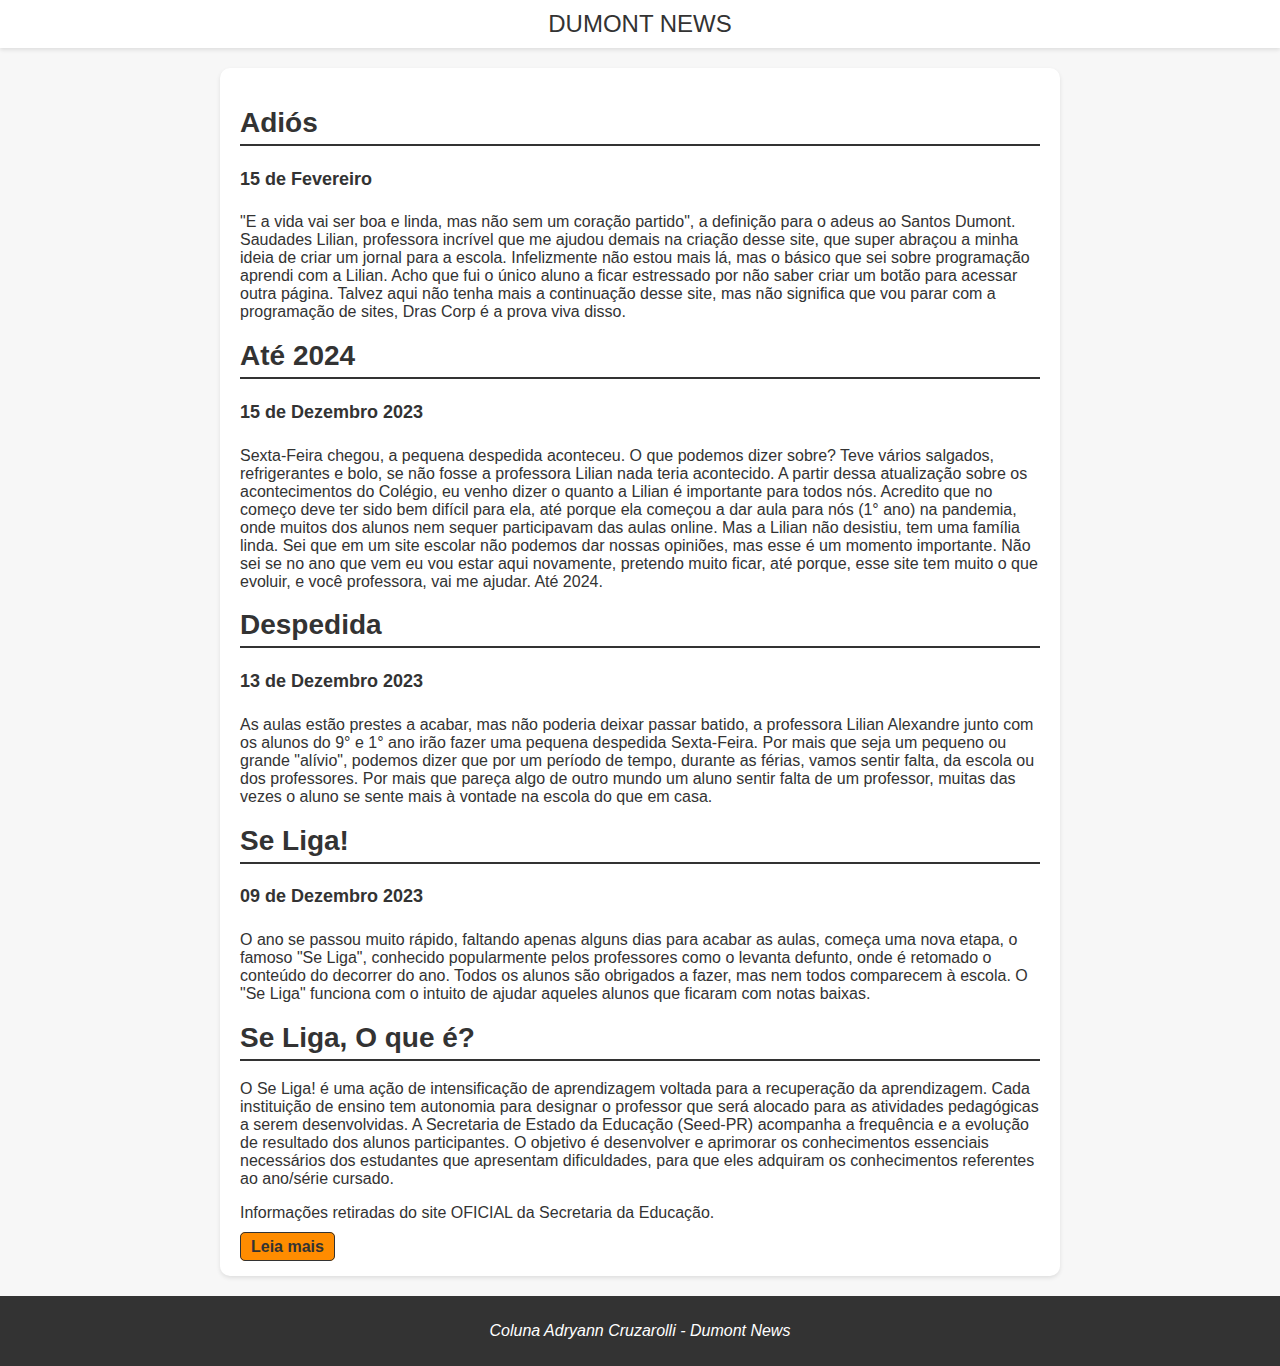
==== index.html @ 3fe4926a "g" ====
<!DOCTYPE html>
<html lang="pt-br">
<head>
    <meta charset="UTF-8">
    <meta name="viewport" content="width=device-width, initial-scale=1.0">
    <title>Coluna Cruzarolli - Dumont News</title>
    <link rel="shortcut icon" href="logo_2.ico" type="image/x-icon">
    <link rel="stylesheet" href="style.css">
    <style>
        body {
            font-family: Arial, sans-serif;
            background-color: #f7f7f7;
            color: #333;
            margin: 0;
            padding: 0;
        }
        #cabecalho {
            background-color: #fff;
            color: #333;
            text-align: center;
            padding: 10px;
            box-shadow: 0 2px 4px rgba(0,0,0,0.1);
        }
        header {
            font-size: 24px;
            margin: 0;
        }
        footer {
            font-size: 16px;
            font-style: italic;
            text-align: center;
            padding: 10px;
            background-color: #333;
            color: #fff;
        }
        h1 {
            color: #333;
            border-bottom: 2px solid #333;
            padding-bottom: 5px;
            font-size: 28px;
        }
        .paragrafo {
            font-size: 18px;
            line-height: 1.6;
            margin-bottom: 20px;
        }
        strong {
            color: #333;
        }
        a {
            color: #333;
            text-decoration: none;
            font-weight: bold;
            border: 1px solid #333;
            padding: 5px 10px;
            border-radius: 5px;
            transition: all 0.3s ease;
        }
        a:hover {
            background-color: #333;
            color: #fff;
        }
        .container {
            max-width: 800px;
            margin: 0 auto;
            padding: 20px;
            background-color: #fff;
            box-shadow: 0 2px 4px rgba(0,0,0,0.1);
            border-radius: 10px;
            margin-top: 20px;
            margin-bottom: 20px;
        }
    </style>
</head>
<body>
    <div id="cabecalho">
        <header>DUMONT NEWS</header>
    </div>

    <div class="container">
        <h1>Adiós</h1>

        <p class="paragrafo"><strong>15 de Fevereiro</strong></p>
        
        <p>"E a vida vai ser boa e linda, mas não sem um coração partido", a definição para o adeus ao Santos Dumont. Saudades Lilian, professora incrível que me ajudou demais na criação desse site, que super abraçou a minha ideia de criar um jornal para a escola. Infelizmente não estou mais lá, mas o básico que sei sobre programação aprendi com a Lilian. Acho que fui o único aluno a ficar estressado por não saber criar um botão para acessar outra página. Talvez aqui não tenha mais a continuação desse site, mas não significa que vou parar com a programação de sites, Dras Corp é a prova viva disso.</p>

        <h1>Até 2024</h1>

        <p class="paragrafo"><strong>15 de Dezembro 2023</strong></p>

        <p>Sexta-Feira chegou, a pequena despedida aconteceu. O que podemos dizer sobre? Teve vários salgados, refrigerantes e bolo, se não fosse a professora Lilian nada teria acontecido. A partir dessa atualização sobre os acontecimentos do Colégio, eu venho dizer o quanto a Lilian é importante para todos nós. Acredito que no começo deve ter sido bem difícil para ela, até porque ela começou a dar aula para nós (1° ano) na pandemia, onde muitos dos alunos nem sequer participavam das aulas online. Mas a Lilian não desistiu, tem uma família linda. Sei que em um site escolar não podemos dar nossas opiniões, mas esse é um momento importante. Não sei se no ano que vem eu vou estar aqui novamente, pretendo muito ficar, até porque, esse site tem muito o que evoluir, e você professora, vai me ajudar. Até 2024.</p>

        <h1>Despedida</h1>

        <p class="paragrafo"><strong>13 de Dezembro 2023</strong></p>

        <p>As aulas estão prestes a acabar, mas não poderia deixar passar batido, a professora Lilian Alexandre junto com os alunos do 9° e 1° ano irão fazer uma pequena despedida Sexta-Feira. Por mais que seja um pequeno ou grande "alívio", podemos dizer que por um período de tempo, durante as férias, vamos sentir falta, da escola ou dos professores. Por mais que pareça algo de outro mundo um aluno sentir falta de um professor, muitas das vezes o aluno se sente mais à vontade na escola do que em casa.</p>

        <h1>Se Liga!</h1>

        <p class="paragrafo"><strong>09 de Dezembro 2023</strong></p>

        <p>O ano se passou muito rápido, faltando apenas alguns dias para acabar as aulas, começa uma nova etapa, o famoso "Se Liga", conhecido popularmente pelos professores como o levanta defunto, onde é retomado o conteúdo do decorrer do ano. Todos os alunos são obrigados a fazer, mas nem todos comparecem à escola. O "Se Liga" funciona com o intuito de ajudar aqueles alunos que ficaram com notas baixas.</p>

        <h1>Se Liga, O que é?</h1>

        <p>O Se Liga! é uma ação de intensificação de aprendizagem voltada para a recuperação da aprendizagem. Cada instituição de ensino tem autonomia para designar o professor que será alocado para as atividades pedagógicas a serem desenvolvidas. A Secretaria de Estado da Educação (Seed-PR) acompanha a frequência e a evolução de resultado dos alunos participantes. O objetivo é desenvolver e aprimorar os conhecimentos essenciais necessários dos estudantes que apresentam dificuldades, para que eles adquiram os conhecimentos referentes ao ano/série cursado.</p>

        <p>Informações retiradas do site OFICIAL da Secretaria da Educação.</p>
         
        <a href="pagina.html">Leia mais</a>
    </div>

    <footer>
        <p>Coluna Adryann Cruzarolli - Dumont News</p>
    </footer>

</body>
</html>
---- style.css ----
h1{color: darkgreen;

}
.paragrafo{color: darkblue;
font: small-caps;
}

p{ font: smaller;
    font-size: 100%
;}





a{padding: 10px 8px;
    width: 50px;
    color:floralwhite;
    background: darkorange;
    border: 1px solid #555;
    border-radius:5px;
    text-align: center;
    user-select: none;
    cursor: pointer;
    text-decoration: none;
}

a:hover{
    color: rgb(255, 190, 110);
}

#cabecalho{ 
    background: darkorange;
    color: #fff;
    border: none;
    text-align: center;
    font-size: 400%;
}

#rodape{ background: darkblue;
    color: #fff;
    margin: 0%;
    padding: 0cap;
    text-align: center;
    font-size: 200%;

}

body{margin: 0%;
padding: 0%;}
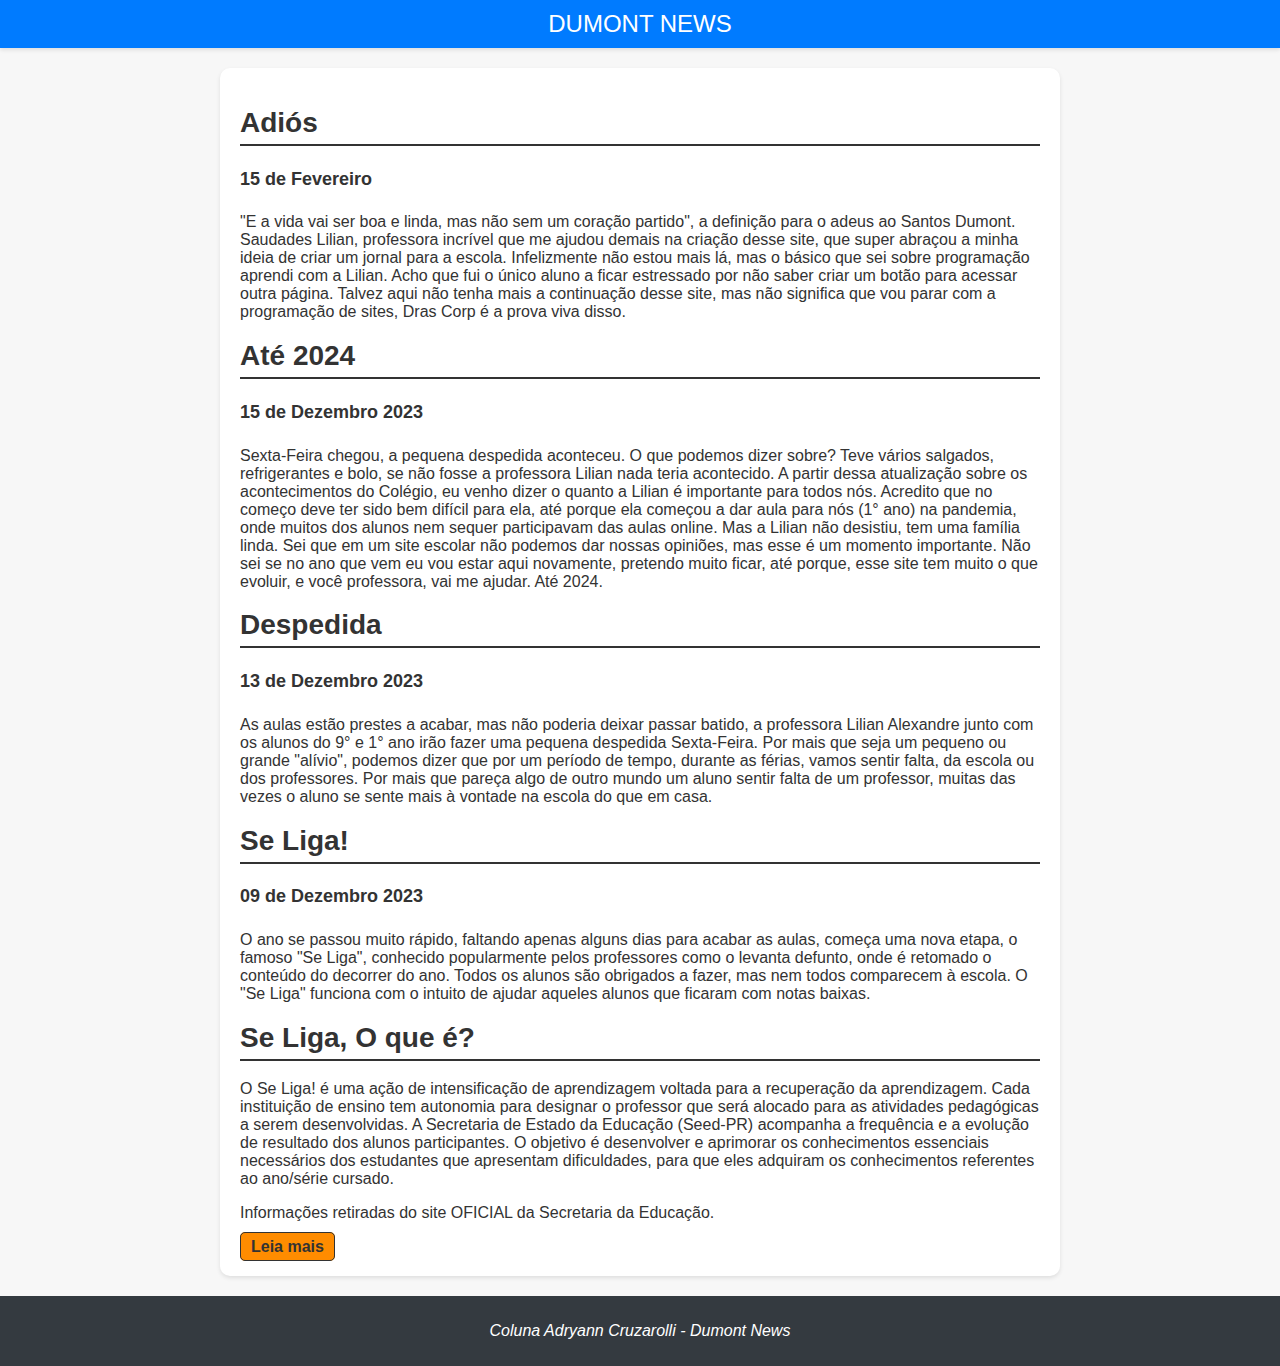
==== commit c1308684: "g" ====
--- a/index.html
+++ b/index.html
@@ -15,8 +15,8 @@
             padding: 0;
         }
         #cabecalho {
-            background-color: #fff;
-            color: #333;
+            background-color: #007bff;
+            color: #fff;
             text-align: center;
             padding: 10px;
             box-shadow: 0 2px 4px rgba(0,0,0,0.1);
@@ -30,7 +30,7 @@
             font-style: italic;
             text-align: center;
             padding: 10px;
-            background-color: #333;
+            background-color: #343a40;
             color: #fff;
         }
         h1 {
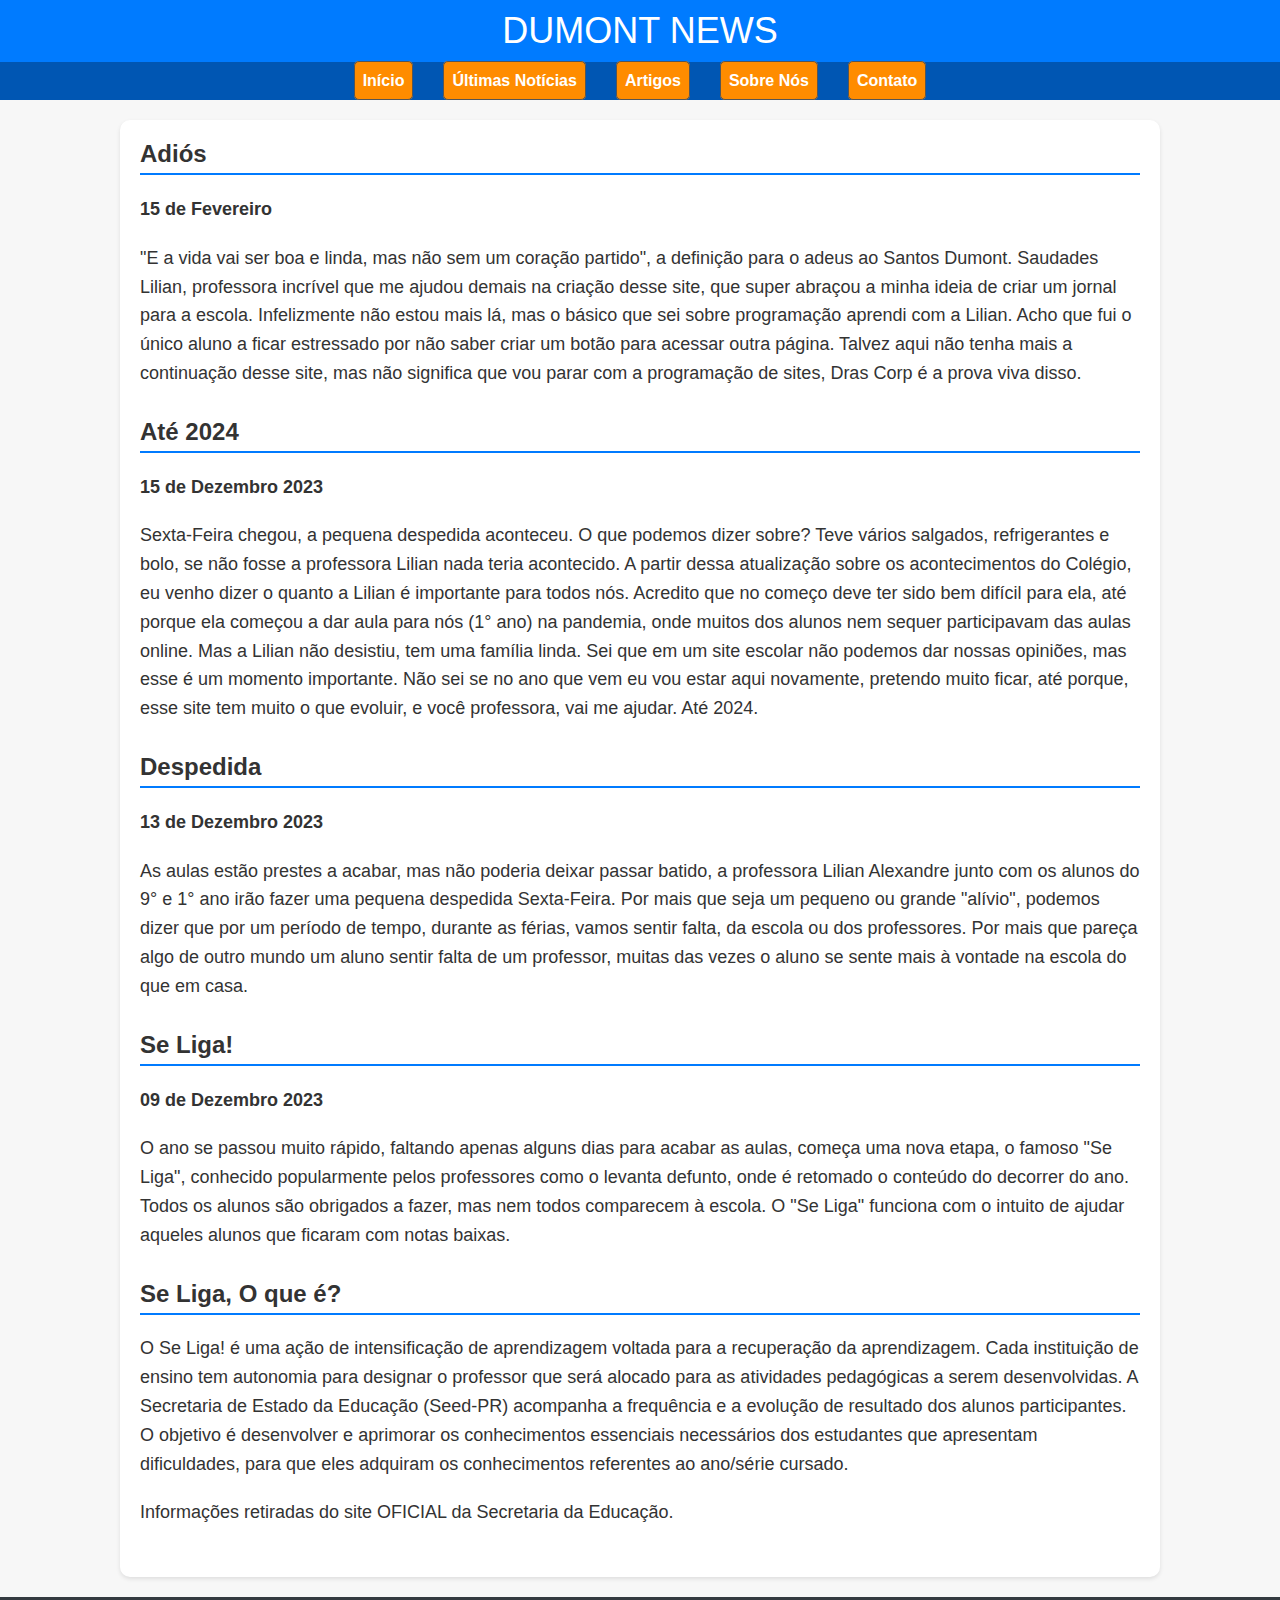
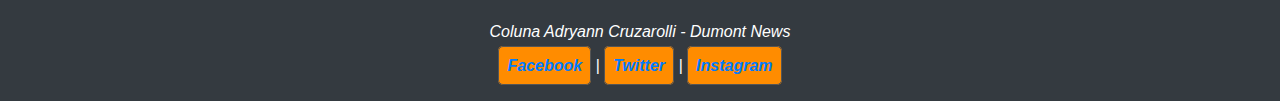
==== commit bf6166a3: "a" ====
--- a/index.html
+++ b/index.html
@@ -22,8 +22,53 @@
             box-shadow: 0 2px 4px rgba(0,0,0,0.1);
         }
         header {
+            font-size: 36px;
+            margin: 0;
+        }
+        nav {
+            margin: 0;
+            padding: 10px;
+            background-color: #0056b3;
+        }
+        nav ul {
+            list-style: none;
+            padding: 0;
+            margin: 0;
+            display: flex;
+            justify-content: center;
+        }
+        nav ul li {
+            margin: 0 15px;
+        }
+        nav ul li a {
+            color: #fff;
+            text-decoration: none;
+            font-weight: bold;
+        }
+        nav ul li a:hover {
+            text-decoration: underline;
+        }
+        .container {
+            max-width: 1000px;
+            margin: 20px auto;
+            padding: 20px;
+            background-color: #fff;
+            box-shadow: 0 2px 4px rgba(0,0,0,0.1);
+            border-radius: 10px;
+        }
+        .artigo {
+            margin-bottom: 30px;
+        }
+        .artigo h2 {
+            border-bottom: 2px solid #007bff;
+            padding-bottom: 5px;
             font-size: 24px;
-            margin: 0;
+            margin-top: 0;
+        }
+        .artigo p {
+            font-size: 18px;
+            line-height: 1.6;
+            margin-bottom: 20px;
         }
         footer {
             font-size: 16px;
@@ -33,42 +78,13 @@
             background-color: #343a40;
             color: #fff;
         }
-        h1 {
-            color: #333;
-            border-bottom: 2px solid #333;
-            padding-bottom: 5px;
-            font-size: 28px;
-        }
-        .paragrafo {
-            font-size: 18px;
-            line-height: 1.6;
-            margin-bottom: 20px;
-        }
-        strong {
-            color: #333;
-        }
         a {
-            color: #333;
+            color: #007bff;
             text-decoration: none;
             font-weight: bold;
-            border: 1px solid #333;
-            padding: 5px 10px;
-            border-radius: 5px;
-            transition: all 0.3s ease;
         }
         a:hover {
-            background-color: #333;
-            color: #fff;
-        }
-        .container {
-            max-width: 800px;
-            margin: 0 auto;
-            padding: 20px;
-            background-color: #fff;
-            box-shadow: 0 2px 4px rgba(0,0,0,0.1);
-            border-radius: 10px;
-            margin-top: 20px;
-            margin-bottom: 20px;
+            text-decoration: underline;
         }
     </style>
 </head>
@@ -77,42 +93,51 @@
         <header>DUMONT NEWS</header>
     </div>
 
+    <nav>
+        <ul>
+            <li><a href="#">Início</a></li>
+            <li><a href="#">Últimas Notícias</a></li>
+            <li><a href="#">Artigos</a></li>
+            <li><a href="#">Sobre Nós</a></li>
+            <li><a href="#">Contato</a></li>
+        </ul>
+    </nav>
+
     <div class="container">
-        <h1>Adiós</h1>
+        <div class="artigo">
+            <h2>Adiós</h2>
+            <p><strong>15 de Fevereiro</strong></p>
+            <p>"E a vida vai ser boa e linda, mas não sem um coração partido", a definição para o adeus ao Santos Dumont. Saudades Lilian, professora incrível que me ajudou demais na criação desse site, que super abraçou a minha ideia de criar um jornal para a escola. Infelizmente não estou mais lá, mas o básico que sei sobre programação aprendi com a Lilian. Acho que fui o único aluno a ficar estressado por não saber criar um botão para acessar outra página. Talvez aqui não tenha mais a continuação desse site, mas não significa que vou parar com a programação de sites, Dras Corp é a prova viva disso.</p>
+        </div>
 
-        <p class="paragrafo"><strong>15 de Fevereiro</strong></p>
-        
-        <p>"E a vida vai ser boa e linda, mas não sem um coração partido", a definição para o adeus ao Santos Dumont. Saudades Lilian, professora incrível que me ajudou demais na criação desse site, que super abraçou a minha ideia de criar um jornal para a escola. Infelizmente não estou mais lá, mas o básico que sei sobre programação aprendi com a Lilian. Acho que fui o único aluno a ficar estressado por não saber criar um botão para acessar outra página. Talvez aqui não tenha mais a continuação desse site, mas não significa que vou parar com a programação de sites, Dras Corp é a prova viva disso.</p>
+        <div class="artigo">
+            <h2>Até 2024</h2>
+            <p><strong>15 de Dezembro 2023</strong></p>
+            <p>Sexta-Feira chegou, a pequena despedida aconteceu. O que podemos dizer sobre? Teve vários salgados, refrigerantes e bolo, se não fosse a professora Lilian nada teria acontecido. A partir dessa atualização sobre os acontecimentos do Colégio, eu venho dizer o quanto a Lilian é importante para todos nós. Acredito que no começo deve ter sido bem difícil para ela, até porque ela começou a dar aula para nós (1° ano) na pandemia, onde muitos dos alunos nem sequer participavam das aulas online. Mas a Lilian não desistiu, tem uma família linda. Sei que em um site escolar não podemos dar nossas opiniões, mas esse é um momento importante. Não sei se no ano que vem eu vou estar aqui novamente, pretendo muito ficar, até porque, esse site tem muito o que evoluir, e você professora, vai me ajudar. Até 2024.</p>
+        </div>
 
-        <h1>Até 2024</h1>
+        <div class="artigo">
+            <h2>Despedida</h2>
+            <p><strong>13 de Dezembro 2023</strong></p>
+            <p>As aulas estão prestes a acabar, mas não poderia deixar passar batido, a professora Lilian Alexandre junto com os alunos do 9° e 1° ano irão fazer uma pequena despedida Sexta-Feira. Por mais que seja um pequeno ou grande "alívio", podemos dizer que por um período de tempo, durante as férias, vamos sentir falta, da escola ou dos professores. Por mais que pareça algo de outro mundo um aluno sentir falta de um professor, muitas das vezes o aluno se sente mais à vontade na escola do que em casa.</p>
+        </div>
 
-        <p class="paragrafo"><strong>15 de Dezembro 2023</strong></p>
+        <div class="artigo">
+            <h2>Se Liga!</h2>
+            <p><strong>09 de Dezembro 2023</strong></p>
+            <p>O ano se passou muito rápido, faltando apenas alguns dias para acabar as aulas, começa uma nova etapa, o famoso "Se Liga", conhecido popularmente pelos professores como o levanta defunto, onde é retomado o conteúdo do decorrer do ano. Todos os alunos são obrigados a fazer, mas nem todos comparecem à escola. O "Se Liga" funciona com o intuito de ajudar aqueles alunos que ficaram com notas baixas.</p>
+        </div>
 
-        <p>Sexta-Feira chegou, a pequena despedida aconteceu. O que podemos dizer sobre? Teve vários salgados, refrigerantes e bolo, se não fosse a professora Lilian nada teria acontecido. A partir dessa atualização sobre os acontecimentos do Colégio, eu venho dizer o quanto a Lilian é importante para todos nós. Acredito que no começo deve ter sido bem difícil para ela, até porque ela começou a dar aula para nós (1° ano) na pandemia, onde muitos dos alunos nem sequer participavam das aulas online. Mas a Lilian não desistiu, tem uma família linda. Sei que em um site escolar não podemos dar nossas opiniões, mas esse é um momento importante. Não sei se no ano que vem eu vou estar aqui novamente, pretendo muito ficar, até porque, esse site tem muito o que evoluir, e você professora, vai me ajudar. Até 2024.</p>
-
-        <h1>Despedida</h1>
-
-        <p class="paragrafo"><strong>13 de Dezembro 2023</strong></p>
-
-        <p>As aulas estão prestes a acabar, mas não poderia deixar passar batido, a professora Lilian Alexandre junto com os alunos do 9° e 1° ano irão fazer uma pequena despedida Sexta-Feira. Por mais que seja um pequeno ou grande "alívio", podemos dizer que por um período de tempo, durante as férias, vamos sentir falta, da escola ou dos professores. Por mais que pareça algo de outro mundo um aluno sentir falta de um professor, muitas das vezes o aluno se sente mais à vontade na escola do que em casa.</p>
-
-        <h1>Se Liga!</h1>
-
-        <p class="paragrafo"><strong>09 de Dezembro 2023</strong></p>
-
-        <p>O ano se passou muito rápido, faltando apenas alguns dias para acabar as aulas, começa uma nova etapa, o famoso "Se Liga", conhecido popularmente pelos professores como o levanta defunto, onde é retomado o conteúdo do decorrer do ano. Todos os alunos são obrigados a fazer, mas nem todos comparecem à escola. O "Se Liga" funciona com o intuito de ajudar aqueles alunos que ficaram com notas baixas.</p>
-
-        <h1>Se Liga, O que é?</h1>
-
-        <p>O Se Liga! é uma ação de intensificação de aprendizagem voltada para a recuperação da aprendizagem. Cada instituição de ensino tem autonomia para designar o professor que será alocado para as atividades pedagógicas a serem desenvolvidas. A Secretaria de Estado da Educação (Seed-PR) acompanha a frequência e a evolução de resultado dos alunos participantes. O objetivo é desenvolver e aprimorar os conhecimentos essenciais necessários dos estudantes que apresentam dificuldades, para que eles adquiram os conhecimentos referentes ao ano/série cursado.</p>
-
-        <p>Informações retiradas do site OFICIAL da Secretaria da Educação.</p>
-         
-        <a href="pagina.html">Leia mais</a>
+        <div class="artigo">
+            <h2>Se Liga, O que é?</h2>
+            <p>O Se Liga! é uma ação de intensificação de aprendizagem voltada para a recuperação da aprendizagem. Cada instituição de ensino tem autonomia para designar o professor que será alocado para as atividades pedagógicas a serem desenvolvidas. A Secretaria de Estado da Educação (Seed-PR) acompanha a frequência e a evolução de resultado dos alunos participantes. O objetivo é desenvolver e aprimorar os conhecimentos essenciais necessários dos estudantes que apresentam dificuldades, para que eles adquiram os conhecimentos referentes ao ano/série cursado.</p>
+            <p>Informações retiradas do site OFICIAL da Secretaria da Educação.</p>
+        </div>
     </div>
 
     <footer>
         <p>Coluna Adryann Cruzarolli - Dumont News</p>
+        <p><a href="#">Facebook</a> | <a href="#">Twitter</a> | <a href="#">Instagram</a></p>
     </footer>
 
 </body>
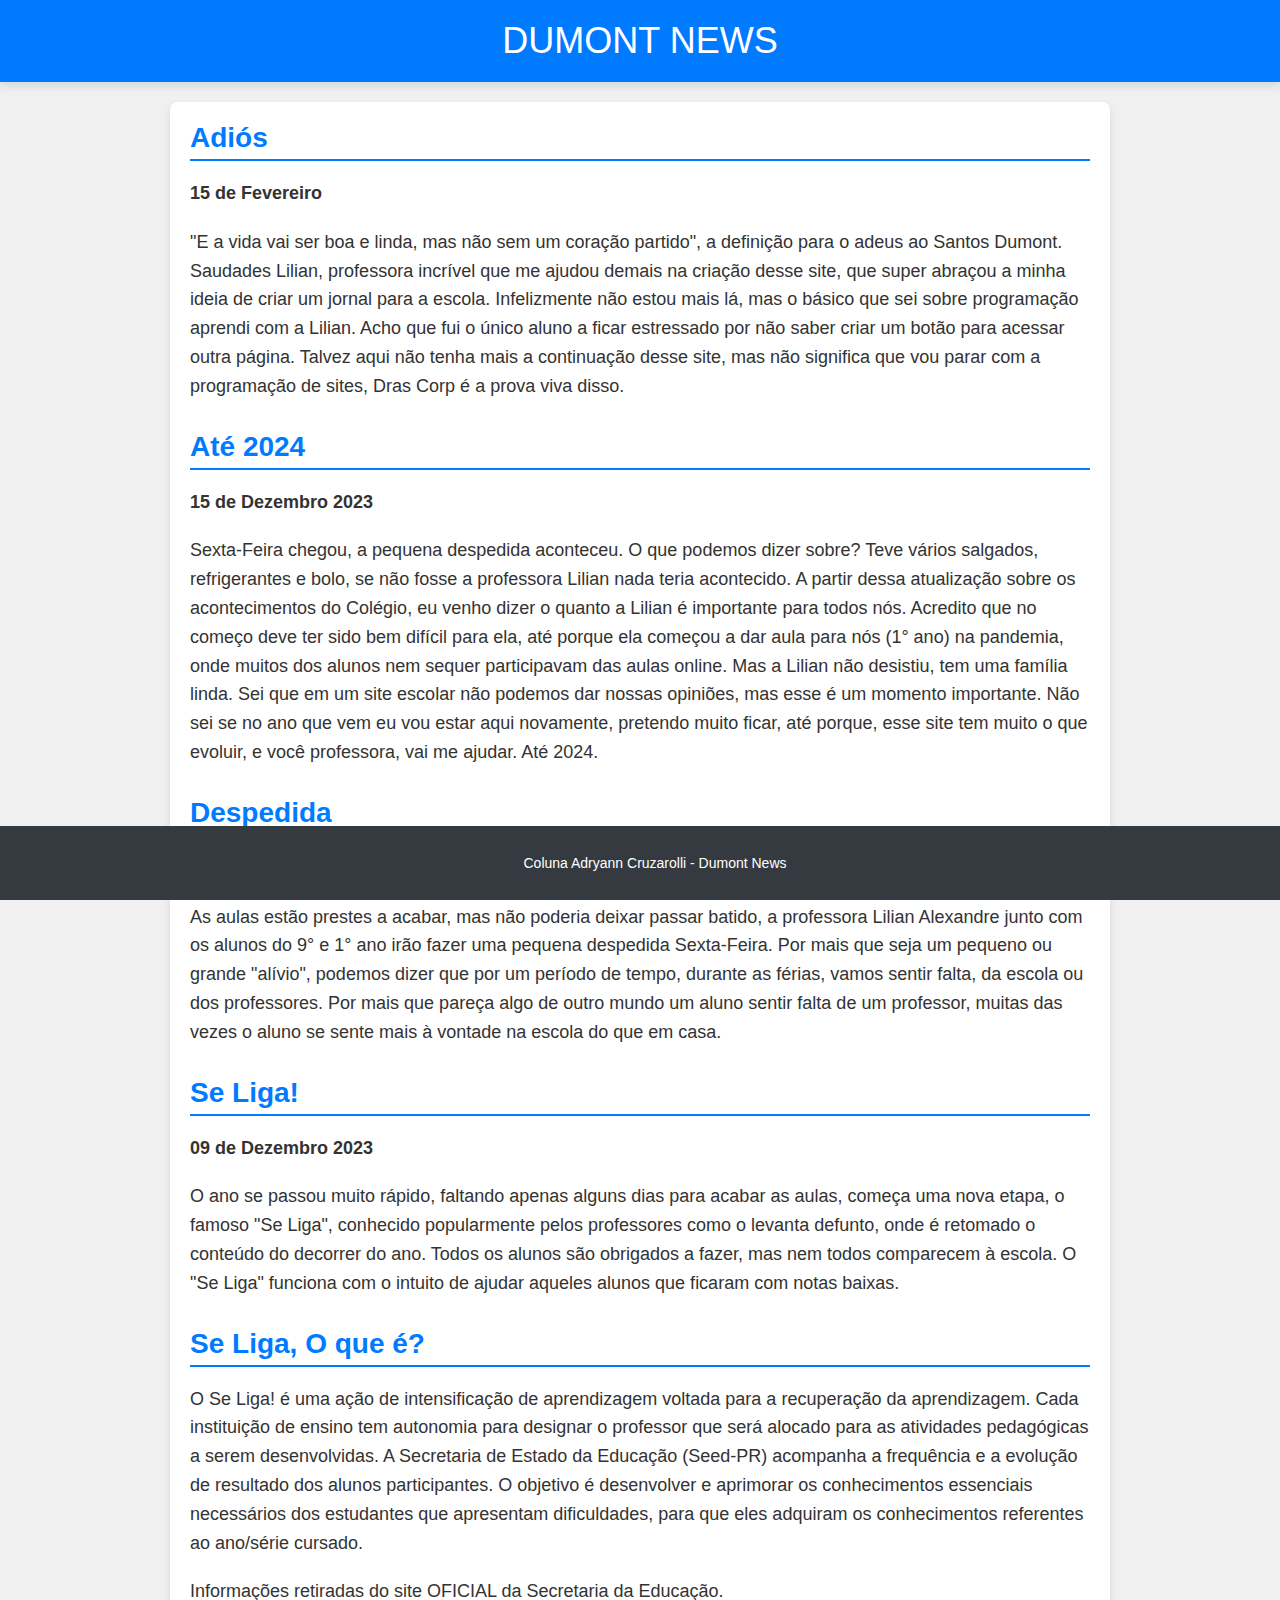
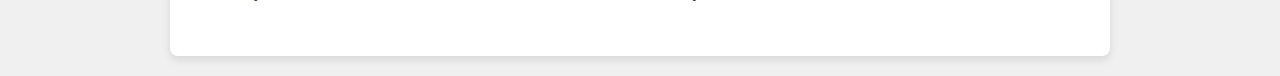
==== commit e51fd72e: "a" ====
--- a/index.html
+++ b/index.html
@@ -9,7 +9,7 @@
     <style>
         body {
             font-family: Arial, sans-serif;
-            background-color: #f7f7f7;
+            background-color: #f0f0f0;
             color: #333;
             margin: 0;
             padding: 0;
@@ -18,52 +18,31 @@
             background-color: #007bff;
             color: #fff;
             text-align: center;
-            padding: 10px;
-            box-shadow: 0 2px 4px rgba(0,0,0,0.1);
+            padding: 20px;
+            box-shadow: 0 4px 8px rgba(0,0,0,0.1);
         }
         header {
             font-size: 36px;
             margin: 0;
         }
-        nav {
-            margin: 0;
-            padding: 10px;
-            background-color: #0056b3;
-        }
-        nav ul {
-            list-style: none;
-            padding: 0;
-            margin: 0;
-            display: flex;
-            justify-content: center;
-        }
-        nav ul li {
-            margin: 0 15px;
-        }
-        nav ul li a {
-            color: #fff;
-            text-decoration: none;
-            font-weight: bold;
-        }
-        nav ul li a:hover {
-            text-decoration: underline;
-        }
         .container {
-            max-width: 1000px;
+            max-width: 900px;
             margin: 20px auto;
             padding: 20px;
             background-color: #fff;
-            box-shadow: 0 2px 4px rgba(0,0,0,0.1);
-            border-radius: 10px;
+            box-shadow: 0 4px 8px rgba(0,0,0,0.1);
+            border-radius: 8px;
         }
         .artigo {
             margin-bottom: 30px;
         }
         .artigo h2 {
+            color: #007bff;
+            font-size: 28px;
+            margin-top: 0;
+            margin-bottom: 10px;
             border-bottom: 2px solid #007bff;
             padding-bottom: 5px;
-            font-size: 24px;
-            margin-top: 0;
         }
         .artigo p {
             font-size: 18px;
@@ -71,12 +50,14 @@
             margin-bottom: 20px;
         }
         footer {
-            font-size: 16px;
-            font-style: italic;
+            font-size: 14px;
+            color: #fff;
             text-align: center;
-            padding: 10px;
+            padding: 15px;
             background-color: #343a40;
-            color: #fff;
+            position: absolute;
+            width: 100%;
+            bottom: 0;
         }
         a {
             color: #007bff;
@@ -92,16 +73,6 @@
     <div id="cabecalho">
         <header>DUMONT NEWS</header>
     </div>
-
-    <nav>
-        <ul>
-            <li><a href="#">Início</a></li>
-            <li><a href="#">Últimas Notícias</a></li>
-            <li><a href="#">Artigos</a></li>
-            <li><a href="#">Sobre Nós</a></li>
-            <li><a href="#">Contato</a></li>
-        </ul>
-    </nav>
 
     <div class="container">
         <div class="artigo">
@@ -137,7 +108,6 @@
 
     <footer>
         <p>Coluna Adryann Cruzarolli - Dumont News</p>
-        <p><a href="#">Facebook</a> | <a href="#">Twitter</a> | <a href="#">Instagram</a></p>
     </footer>
 
 </body>
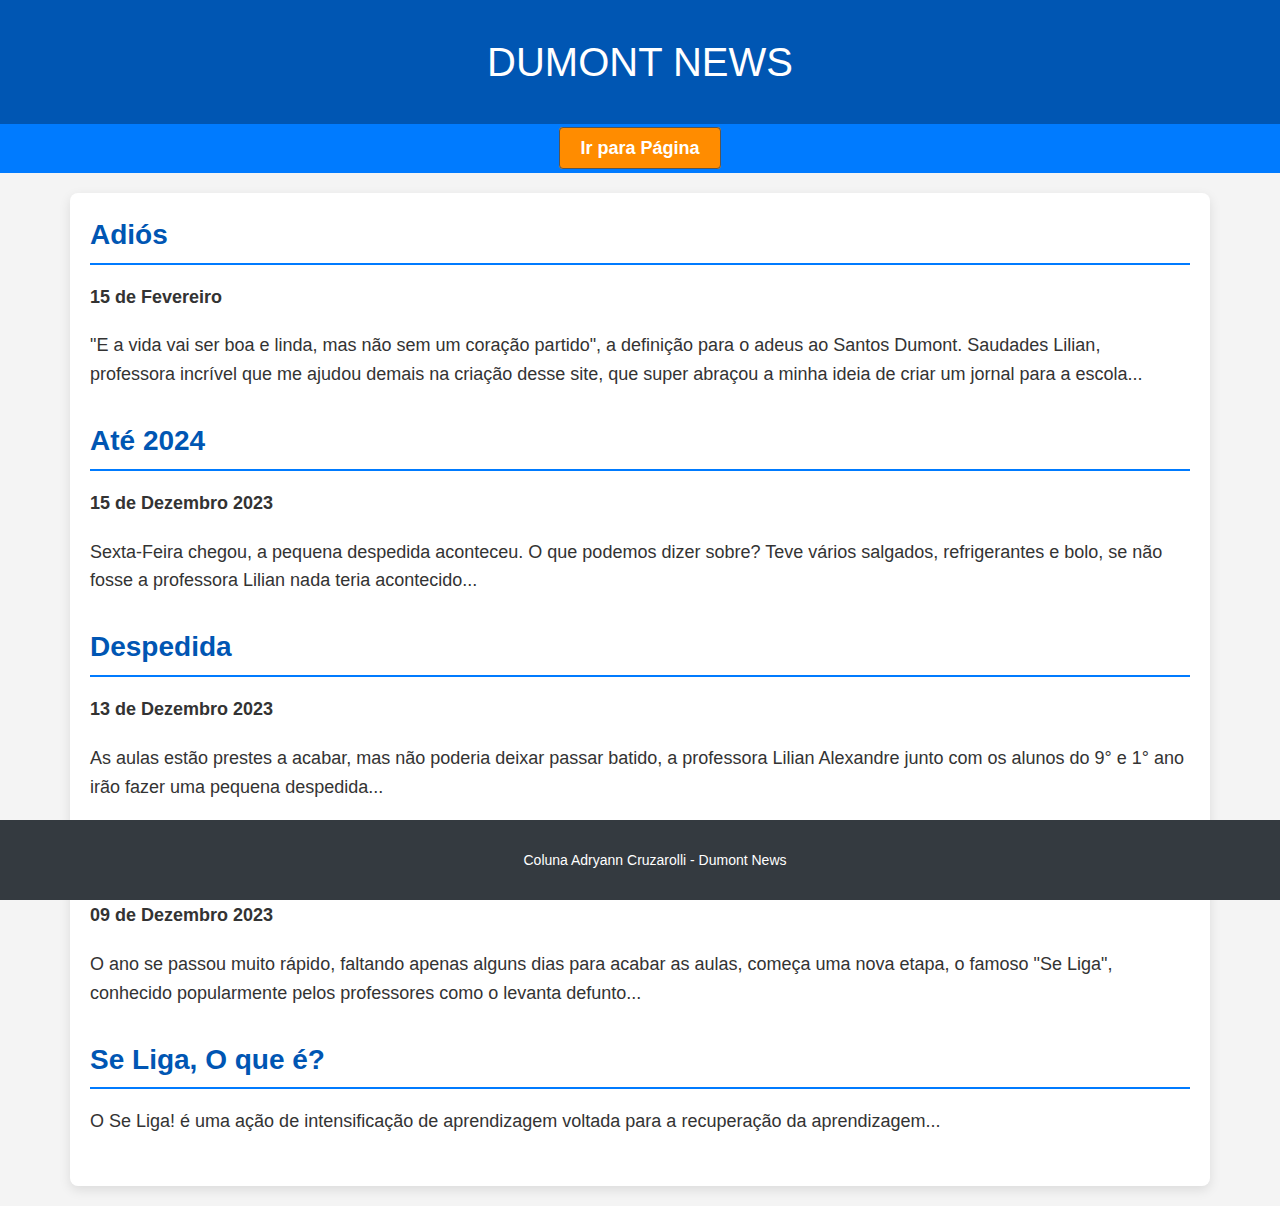
==== commit a8a0b36a: "a" ====
--- a/index.html
+++ b/index.html
@@ -7,105 +7,151 @@
     <link rel="shortcut icon" href="logo_2.ico" type="image/x-icon">
     <link rel="stylesheet" href="style.css">
     <style>
+        /* Estilos gerais */
         body {
-            font-family: Arial, sans-serif;
-            background-color: #f0f0f0;
+            font-family: 'Arial', sans-serif;
+            background-color: #f4f4f4;
             color: #333;
             margin: 0;
             padding: 0;
+            line-height: 1.6;
         }
+
+        /* Cabeçalho */
         #cabecalho {
-            background-color: #007bff;
+            background-color: #0056b3;
             color: #fff;
             text-align: center;
-            padding: 20px;
-            box-shadow: 0 4px 8px rgba(0,0,0,0.1);
+            padding: 30px 0;
+            box-shadow: 0 4px 10px rgba(0,0,0,0.1);
         }
+
         header {
-            font-size: 36px;
+            font-size: 40px;
             margin: 0;
         }
+
+        /* Barra de navegação */
+        nav {
+            text-align: center;
+            background-color: #007bff;
+            padding: 10px 0;
+        }
+
+        nav a {
+            color: #fff;
+            text-decoration: none;
+            padding: 10px 20px;
+            font-size: 18px;
+            margin: 0 10px;
+            border-radius: 4px;
+            transition: background-color 0.3s;
+        }
+
+        nav a:hover {
+            background-color: #0056b3;
+        }
+
+        /* Container principal */
         .container {
-            max-width: 900px;
+            max-width: 1100px;
             margin: 20px auto;
             padding: 20px;
             background-color: #fff;
-            box-shadow: 0 4px 8px rgba(0,0,0,0.1);
+            box-shadow: 0 4px 12px rgba(0,0,0,0.1);
             border-radius: 8px;
         }
+
+        /* Estilos dos artigos */
         .artigo {
             margin-bottom: 30px;
         }
+
         .artigo h2 {
-            color: #007bff;
+            color: #0056b3;
             font-size: 28px;
             margin-top: 0;
             margin-bottom: 10px;
             border-bottom: 2px solid #007bff;
             padding-bottom: 5px;
         }
+
         .artigo p {
             font-size: 18px;
-            line-height: 1.6;
             margin-bottom: 20px;
         }
+
+        /* Rodapé */
         footer {
             font-size: 14px;
             color: #fff;
             text-align: center;
             padding: 15px;
             background-color: #343a40;
-            position: absolute;
+            position: fixed;
             width: 100%;
             bottom: 0;
         }
+
+        /* Links */
         a {
             color: #007bff;
             text-decoration: none;
             font-weight: bold;
         }
+
         a:hover {
             text-decoration: underline;
         }
     </style>
 </head>
 <body>
+
+    <!-- Cabeçalho -->
     <div id="cabecalho">
         <header>DUMONT NEWS</header>
     </div>
 
+    <!-- Barra de Navegação -->
+    <nav>
+        <a href="pagina.html">Ir para Página</a> <!-- Link para redirecionar -->
+    </nav>
+
+    <!-- Container principal -->
     <div class="container">
+
         <div class="artigo">
             <h2>Adiós</h2>
             <p><strong>15 de Fevereiro</strong></p>
-            <p>"E a vida vai ser boa e linda, mas não sem um coração partido", a definição para o adeus ao Santos Dumont. Saudades Lilian, professora incrível que me ajudou demais na criação desse site, que super abraçou a minha ideia de criar um jornal para a escola. Infelizmente não estou mais lá, mas o básico que sei sobre programação aprendi com a Lilian. Acho que fui o único aluno a ficar estressado por não saber criar um botão para acessar outra página. Talvez aqui não tenha mais a continuação desse site, mas não significa que vou parar com a programação de sites, Dras Corp é a prova viva disso.</p>
+            <p>"E a vida vai ser boa e linda, mas não sem um coração partido", a definição para o adeus ao Santos Dumont. Saudades Lilian, professora incrível que me ajudou demais na criação desse site, que super abraçou a minha ideia de criar um jornal para a escola...</p>
         </div>
 
         <div class="artigo">
             <h2>Até 2024</h2>
             <p><strong>15 de Dezembro 2023</strong></p>
-            <p>Sexta-Feira chegou, a pequena despedida aconteceu. O que podemos dizer sobre? Teve vários salgados, refrigerantes e bolo, se não fosse a professora Lilian nada teria acontecido. A partir dessa atualização sobre os acontecimentos do Colégio, eu venho dizer o quanto a Lilian é importante para todos nós. Acredito que no começo deve ter sido bem difícil para ela, até porque ela começou a dar aula para nós (1° ano) na pandemia, onde muitos dos alunos nem sequer participavam das aulas online. Mas a Lilian não desistiu, tem uma família linda. Sei que em um site escolar não podemos dar nossas opiniões, mas esse é um momento importante. Não sei se no ano que vem eu vou estar aqui novamente, pretendo muito ficar, até porque, esse site tem muito o que evoluir, e você professora, vai me ajudar. Até 2024.</p>
+            <p>Sexta-Feira chegou, a pequena despedida aconteceu. O que podemos dizer sobre? Teve vários salgados, refrigerantes e bolo, se não fosse a professora Lilian nada teria acontecido...</p>
         </div>
 
         <div class="artigo">
             <h2>Despedida</h2>
             <p><strong>13 de Dezembro 2023</strong></p>
-            <p>As aulas estão prestes a acabar, mas não poderia deixar passar batido, a professora Lilian Alexandre junto com os alunos do 9° e 1° ano irão fazer uma pequena despedida Sexta-Feira. Por mais que seja um pequeno ou grande "alívio", podemos dizer que por um período de tempo, durante as férias, vamos sentir falta, da escola ou dos professores. Por mais que pareça algo de outro mundo um aluno sentir falta de um professor, muitas das vezes o aluno se sente mais à vontade na escola do que em casa.</p>
+            <p>As aulas estão prestes a acabar, mas não poderia deixar passar batido, a professora Lilian Alexandre junto com os alunos do 9° e 1° ano irão fazer uma pequena despedida...</p>
         </div>
 
         <div class="artigo">
             <h2>Se Liga!</h2>
             <p><strong>09 de Dezembro 2023</strong></p>
-            <p>O ano se passou muito rápido, faltando apenas alguns dias para acabar as aulas, começa uma nova etapa, o famoso "Se Liga", conhecido popularmente pelos professores como o levanta defunto, onde é retomado o conteúdo do decorrer do ano. Todos os alunos são obrigados a fazer, mas nem todos comparecem à escola. O "Se Liga" funciona com o intuito de ajudar aqueles alunos que ficaram com notas baixas.</p>
+            <p>O ano se passou muito rápido, faltando apenas alguns dias para acabar as aulas, começa uma nova etapa, o famoso "Se Liga", conhecido popularmente pelos professores como o levanta defunto...</p>
         </div>
 
         <div class="artigo">
             <h2>Se Liga, O que é?</h2>
-            <p>O Se Liga! é uma ação de intensificação de aprendizagem voltada para a recuperação da aprendizagem. Cada instituição de ensino tem autonomia para designar o professor que será alocado para as atividades pedagógicas a serem desenvolvidas. A Secretaria de Estado da Educação (Seed-PR) acompanha a frequência e a evolução de resultado dos alunos participantes. O objetivo é desenvolver e aprimorar os conhecimentos essenciais necessários dos estudantes que apresentam dificuldades, para que eles adquiram os conhecimentos referentes ao ano/série cursado.</p>
-            <p>Informações retiradas do site OFICIAL da Secretaria da Educação.</p>
+            <p>O Se Liga! é uma ação de intensificação de aprendizagem voltada para a recuperação da aprendizagem...</p>
         </div>
+
     </div>
 
+    <!-- Rodapé -->
     <footer>
         <p>Coluna Adryann Cruzarolli - Dumont News</p>
     </footer>
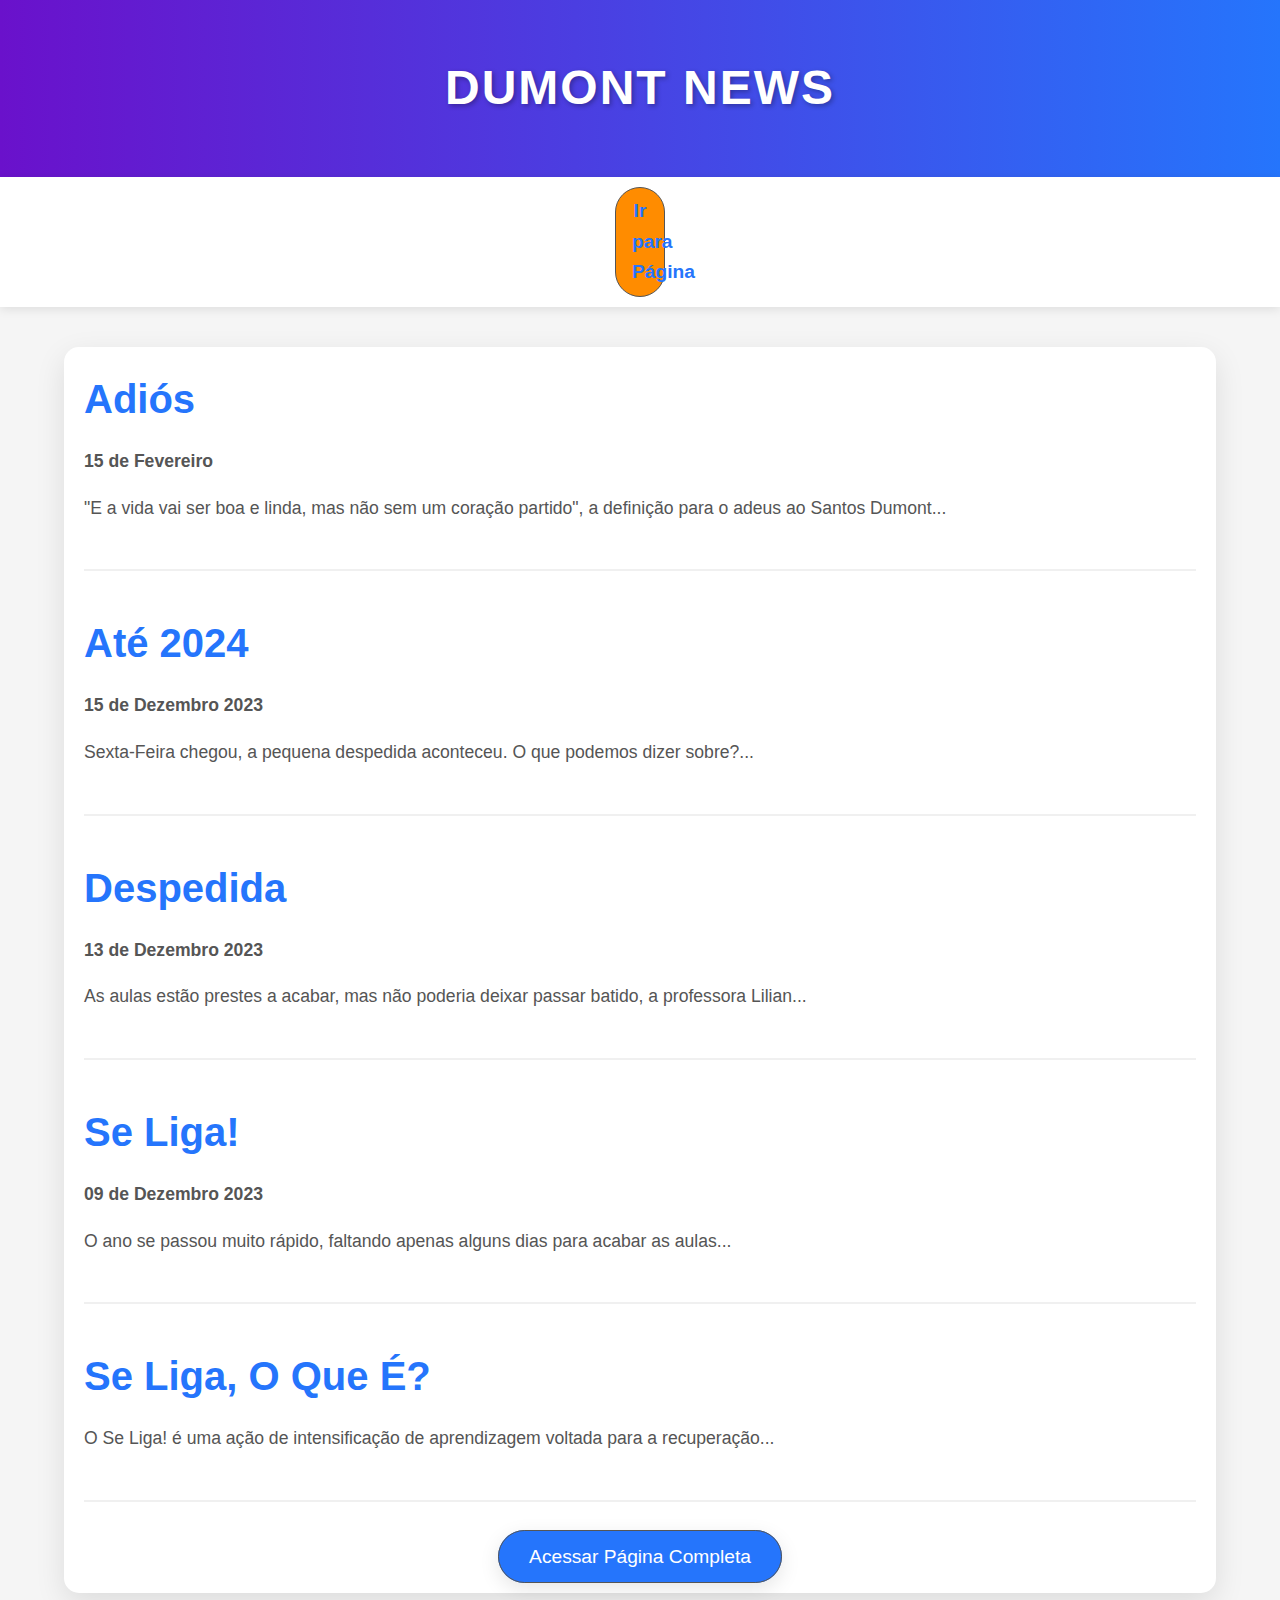
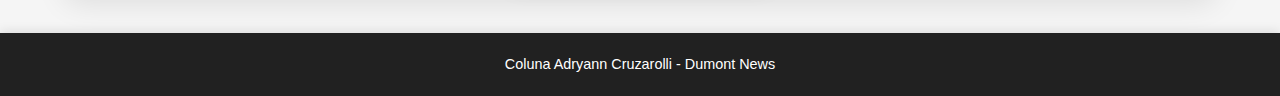
==== commit f133b498: "a" ====
--- a/index.html
+++ b/index.html
@@ -7,101 +7,128 @@
     <link rel="shortcut icon" href="logo_2.ico" type="image/x-icon">
     <link rel="stylesheet" href="style.css">
     <style>
-        /* Estilos gerais */
-        body {
-            font-family: 'Arial', sans-serif;
-            background-color: #f4f4f4;
-            color: #333;
+        /* Resetando estilos */
+        * {
             margin: 0;
             padding: 0;
+            box-sizing: border-box;
+        }
+
+        body {
+            font-family: 'Roboto', sans-serif;
+            background-color: #f5f5f5;
+            color: #333;
             line-height: 1.6;
+            padding: 0;
         }
 
         /* Cabeçalho */
         #cabecalho {
-            background-color: #0056b3;
-            color: #fff;
+            background: linear-gradient(90deg, #6a11cb 0%, #2575fc 100%);
+            color: white;
             text-align: center;
-            padding: 30px 0;
-            box-shadow: 0 4px 10px rgba(0,0,0,0.1);
+            padding: 50px 0;
+            box-shadow: 0 10px 30px rgba(0, 0, 0, 0.1);
         }
 
         header {
-            font-size: 40px;
-            margin: 0;
+            font-size: 3rem;
+            font-weight: bold;
+            letter-spacing: 2px;
+            text-transform: uppercase;
+            text-shadow: 2px 2px 5px rgba(0, 0, 0, 0.3);
         }
 
         /* Barra de navegação */
         nav {
-            text-align: center;
-            background-color: #007bff;
+            background-color: #ffffff;
+            display: flex;
+            justify-content: center;
             padding: 10px 0;
+            box-shadow: 0 2px 10px rgba(0, 0, 0, 0.1);
         }
 
         nav a {
-            color: #fff;
             text-decoration: none;
-            padding: 10px 20px;
-            font-size: 18px;
-            margin: 0 10px;
-            border-radius: 4px;
-            transition: background-color 0.3s;
+            color: #2575fc;
+            font-size: 1.2rem;
+            margin: 0 20px;
+            padding: 8px 16px;
+            border-radius: 30px;
+            font-weight: bold;
+            transition: all 0.3s ease-in-out;
         }
 
         nav a:hover {
-            background-color: #0056b3;
+            background-color: #2575fc;
+            color: white;
+            transform: scale(1.05);
         }
 
-        /* Container principal */
+        /* Container de conteúdo */
         .container {
-            max-width: 1100px;
-            margin: 20px auto;
+            width: 90%;
+            max-width: 1200px;
+            margin: 40px auto;
             padding: 20px;
-            background-color: #fff;
-            box-shadow: 0 4px 12px rgba(0,0,0,0.1);
-            border-radius: 8px;
+            background-color: white;
+            box-shadow: 0 10px 30px rgba(0, 0, 0, 0.1);
+            border-radius: 15px;
         }
 
-        /* Estilos dos artigos */
+        /* Estilo dos artigos */
         .artigo {
-            margin-bottom: 30px;
+            margin-bottom: 40px;
+            border-bottom: 2px solid #f0f0f0;
+            padding-bottom: 30px;
         }
 
         .artigo h2 {
-            color: #0056b3;
-            font-size: 28px;
-            margin-top: 0;
-            margin-bottom: 10px;
-            border-bottom: 2px solid #007bff;
-            padding-bottom: 5px;
+            color: #2575fc;
+            font-size: 2.5rem;
+            margin-bottom: 15px;
+            font-weight: 600;
+            text-transform: capitalize;
         }
 
         .artigo p {
-            font-size: 18px;
-            margin-bottom: 20px;
+            font-size: 1.1rem;
+            line-height: 1.8;
+            color: #555;
+            margin-bottom: 15px;
+        }
+
+        /* Estilo do botão de redirecionamento */
+        .button-container {
+            text-align: center;
+            margin-top: 40px;
+        }
+
+        .button-container a {
+            background-color: #2575fc;
+            color: white;
+            padding: 15px 30px;
+            font-size: 1.2rem;
+            text-decoration: none;
+            border-radius: 50px;
+            box-shadow: 0 6px 20px rgba(0, 0, 0, 0.1);
+            transition: all 0.3s ease-in-out;
+        }
+
+        .button-container a:hover {
+            background-color: #6a11cb;
+            transform: scale(1.05);
         }
 
         /* Rodapé */
         footer {
-            font-size: 14px;
-            color: #fff;
+            background-color: #212121;
+            color: white;
             text-align: center;
-            padding: 15px;
-            background-color: #343a40;
-            position: fixed;
-            width: 100%;
-            bottom: 0;
-        }
-
-        /* Links */
-        a {
-            color: #007bff;
-            text-decoration: none;
-            font-weight: bold;
-        }
-
-        a:hover {
-            text-decoration: underline;
+            padding: 20px;
+            margin-top: 40px;
+            font-size: 0.9rem;
+            box-shadow: 0 -2px 10px rgba(0, 0, 0, 0.1);
         }
     </style>
 </head>
@@ -112,9 +139,9 @@
         <header>DUMONT NEWS</header>
     </div>
 
-    <!-- Barra de Navegação -->
+    <!-- Barra de navegação -->
     <nav>
-        <a href="pagina.html">Ir para Página</a> <!-- Link para redirecionar -->
+        <a href="pagina.html">Ir para Página</a>
     </nav>
 
     <!-- Container principal -->
@@ -123,30 +150,35 @@
         <div class="artigo">
             <h2>Adiós</h2>
             <p><strong>15 de Fevereiro</strong></p>
-            <p>"E a vida vai ser boa e linda, mas não sem um coração partido", a definição para o adeus ao Santos Dumont. Saudades Lilian, professora incrível que me ajudou demais na criação desse site, que super abraçou a minha ideia de criar um jornal para a escola...</p>
+            <p>"E a vida vai ser boa e linda, mas não sem um coração partido", a definição para o adeus ao Santos Dumont...</p>
         </div>
 
         <div class="artigo">
             <h2>Até 2024</h2>
             <p><strong>15 de Dezembro 2023</strong></p>
-            <p>Sexta-Feira chegou, a pequena despedida aconteceu. O que podemos dizer sobre? Teve vários salgados, refrigerantes e bolo, se não fosse a professora Lilian nada teria acontecido...</p>
+            <p>Sexta-Feira chegou, a pequena despedida aconteceu. O que podemos dizer sobre?... </p>
         </div>
 
         <div class="artigo">
             <h2>Despedida</h2>
             <p><strong>13 de Dezembro 2023</strong></p>
-            <p>As aulas estão prestes a acabar, mas não poderia deixar passar batido, a professora Lilian Alexandre junto com os alunos do 9° e 1° ano irão fazer uma pequena despedida...</p>
+            <p>As aulas estão prestes a acabar, mas não poderia deixar passar batido, a professora Lilian...</p>
         </div>
 
         <div class="artigo">
             <h2>Se Liga!</h2>
             <p><strong>09 de Dezembro 2023</strong></p>
-            <p>O ano se passou muito rápido, faltando apenas alguns dias para acabar as aulas, começa uma nova etapa, o famoso "Se Liga", conhecido popularmente pelos professores como o levanta defunto...</p>
+            <p>O ano se passou muito rápido, faltando apenas alguns dias para acabar as aulas...</p>
         </div>
 
         <div class="artigo">
             <h2>Se Liga, O que é?</h2>
-            <p>O Se Liga! é uma ação de intensificação de aprendizagem voltada para a recuperação da aprendizagem...</p>
+            <p>O Se Liga! é uma ação de intensificação de aprendizagem voltada para a recuperação...</p>
+        </div>
+
+        <!-- Botão para redirecionar -->
+        <div class="button-container">
+            <a href="pagina.html">Acessar Página Completa</a>
         </div>
 
     </div>
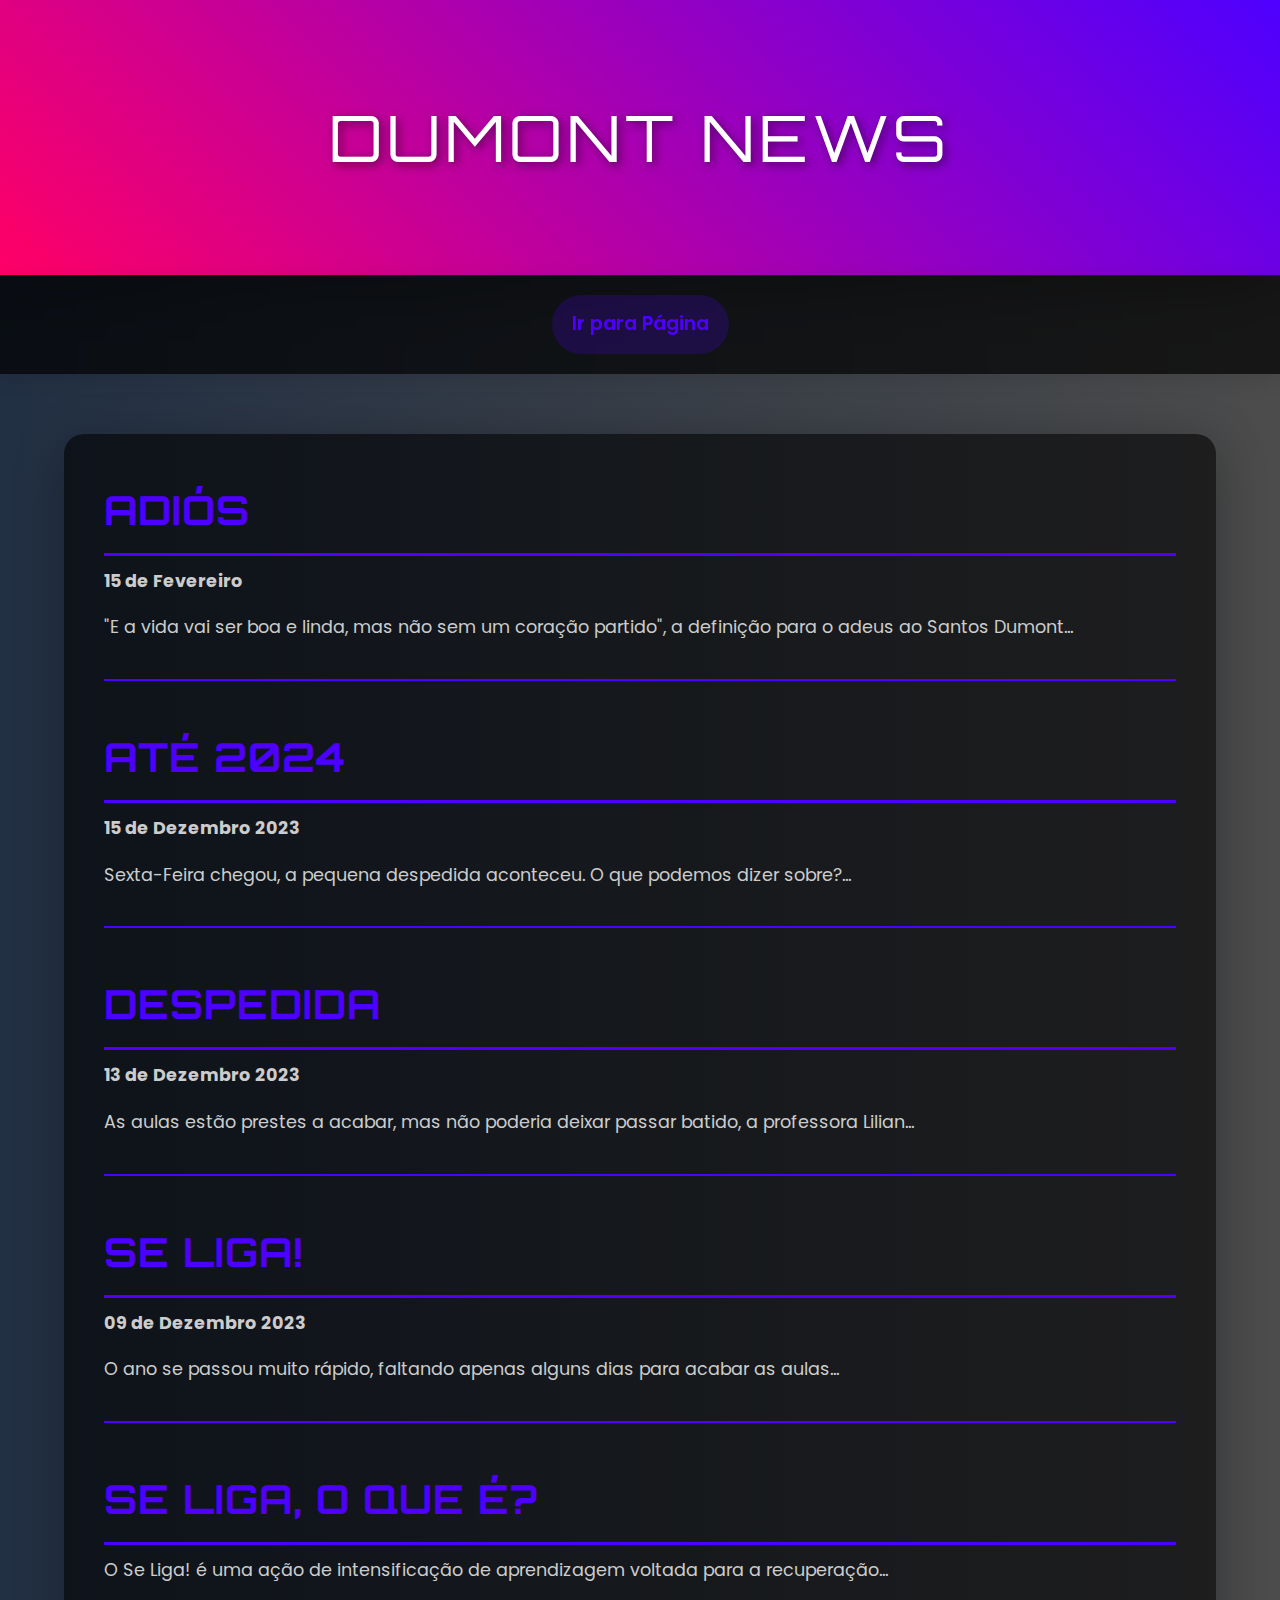
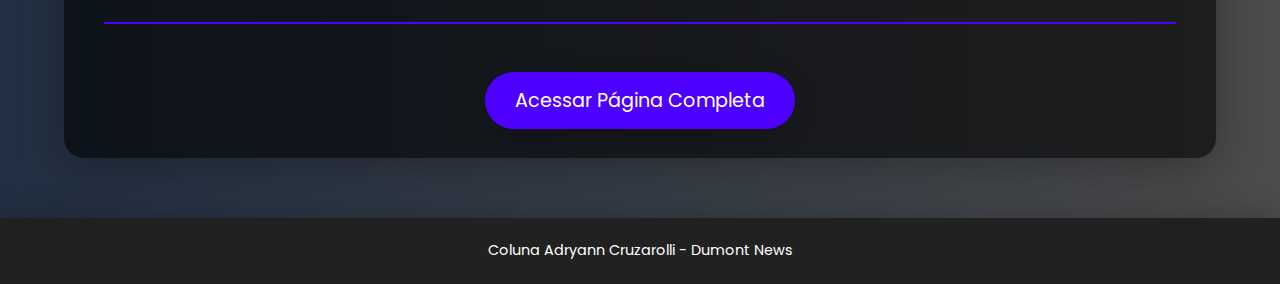
==== commit 1565f016: "a" ====
--- a/index.html
+++ b/index.html
@@ -5,7 +5,7 @@
     <meta name="viewport" content="width=device-width, initial-scale=1.0">
     <title>Coluna Cruzarolli - Dumont News</title>
     <link rel="shortcut icon" href="logo_2.ico" type="image/x-icon">
-    <link rel="stylesheet" href="style.css">
+    <link href="https://fonts.googleapis.com/css2?family=Poppins:wght@300;400;600&family=Orbitron:wght@400;500&display=swap" rel="stylesheet">
     <style>
         /* Resetando estilos */
         * {
@@ -15,109 +15,141 @@
         }
 
         body {
-            font-family: 'Roboto', sans-serif;
-            background-color: #f5f5f5;
-            color: #333;
-            line-height: 1.6;
+            font-family: 'Poppins', sans-serif;
+            background: linear-gradient(90deg, rgba(10, 25, 47, 0.9), rgba(0, 0, 0, 0.7));
+            color: #fff;
+            line-height: 1.8;
             padding: 0;
         }
 
         /* Cabeçalho */
         #cabecalho {
-            background: linear-gradient(90deg, #6a11cb 0%, #2575fc 100%);
+            background: linear-gradient(45deg, #f06, #4e00ff);
             color: white;
             text-align: center;
-            padding: 50px 0;
-            box-shadow: 0 10px 30px rgba(0, 0, 0, 0.1);
+            padding: 80px 0;
+            box-shadow: 0 10px 50px rgba(0, 0, 0, 0.3);
+            position: relative;
         }
 
         header {
-            font-size: 3rem;
-            font-weight: bold;
-            letter-spacing: 2px;
+            font-family: 'Orbitron', sans-serif;
+            font-size: 4rem;
+            letter-spacing: 5px;
             text-transform: uppercase;
-            text-shadow: 2px 2px 5px rgba(0, 0, 0, 0.3);
+            text-shadow: 3px 3px 10px rgba(0, 0, 0, 0.5);
+            color: #fff;
         }
 
         /* Barra de navegação */
         nav {
-            background-color: #ffffff;
+            background: rgba(0, 0, 0, 0.7);
             display: flex;
             justify-content: center;
-            padding: 10px 0;
-            box-shadow: 0 2px 10px rgba(0, 0, 0, 0.1);
+            padding: 20px 0;
+            box-shadow: 0 5px 20px rgba(0, 0, 0, 0.1);
+            backdrop-filter: blur(10px);
         }
 
         nav a {
             text-decoration: none;
-            color: #2575fc;
+            color: #4e00ff;
             font-size: 1.2rem;
             margin: 0 20px;
-            padding: 8px 16px;
-            border-radius: 30px;
-            font-weight: bold;
-            transition: all 0.3s ease-in-out;
+            padding: 12px 20px;
+            border-radius: 50px;
+            font-weight: 600;
+            position: relative;
+            transition: all 0.3s ease;
+        }
+
+        nav a::before {
+            content: '';
+            position: absolute;
+            width: 100%;
+            height: 100%;
+            background-color: #4e00ff;
+            opacity: 0.2;
+            top: 0;
+            left: 0;
+            border-radius: 50px;
+            transition: all 0.3s ease;
+        }
+
+        nav a:hover::before {
+            opacity: 0.6;
         }
 
         nav a:hover {
-            background-color: #2575fc;
-            color: white;
-            transform: scale(1.05);
-        }
-
-        /* Container de conteúdo */
+            color: #fff;
+            transform: scale(1.1);
+            text-shadow: 0px 0px 10px rgba(255, 255, 255, 0.8);
+        }
+
+        /* Container principal */
         .container {
             width: 90%;
             max-width: 1200px;
-            margin: 40px auto;
-            padding: 20px;
-            background-color: white;
-            box-shadow: 0 10px 30px rgba(0, 0, 0, 0.1);
-            border-radius: 15px;
-        }
-
-        /* Estilo dos artigos */
+            margin: 60px auto;
+            padding: 40px;
+            background-color: rgba(0, 0, 0, 0.6);
+            box-shadow: 0 10px 50px rgba(0, 0, 0, 0.3);
+            border-radius: 20px;
+        }
+
         .artigo {
             margin-bottom: 40px;
-            border-bottom: 2px solid #f0f0f0;
-            padding-bottom: 30px;
+            border-bottom: 2px solid #4e00ff;
+            padding-bottom: 20px;
         }
 
         .artigo h2 {
-            color: #2575fc;
+            font-family: 'Orbitron', sans-serif;
             font-size: 2.5rem;
-            margin-bottom: 15px;
-            font-weight: 600;
-            text-transform: capitalize;
+            margin-bottom: 20px;
+            color: #4e00ff;
+            text-transform: uppercase;
+            letter-spacing: 1px;
+            position: relative;
+        }
+
+        .artigo h2::after {
+            content: '';
+            position: absolute;
+            width: 100%;
+            height: 3px;
+            background-color: #4e00ff;
+            bottom: -10px;
+            left: 0;
         }
 
         .artigo p {
             font-size: 1.1rem;
+            color: #ccc;
+            margin-bottom: 15px;
             line-height: 1.8;
-            color: #555;
-            margin-bottom: 15px;
-        }
-
-        /* Estilo do botão de redirecionamento */
+        }
+
+        /* Botão de redirecionamento */
         .button-container {
             text-align: center;
-            margin-top: 40px;
+            margin-top: 60px;
         }
 
         .button-container a {
-            background-color: #2575fc;
+            background-color: #4e00ff;
             color: white;
             padding: 15px 30px;
             font-size: 1.2rem;
             text-decoration: none;
             border-radius: 50px;
-            box-shadow: 0 6px 20px rgba(0, 0, 0, 0.1);
-            transition: all 0.3s ease-in-out;
+            box-shadow: 0 6px 30px rgba(0, 0, 0, 0.2);
+            transition: all 0.3s ease;
         }
 
         .button-container a:hover {
-            background-color: #6a11cb;
-            transform: scale(1.05);
+            background-color: #f06;
+            transform: scale(1.1);
         }
 
         /* Rodapé */
@@ -128,7 +160,7 @@
             padding: 20px;
             margin-top: 40px;
             font-size: 0.9rem;
-            box-shadow: 0 -2px 10px rgba(0, 0, 0, 0.1);
+            box-shadow: 0 -5px 30px rgba(0, 0, 0, 0.2);
         }
     </style>
 </head>
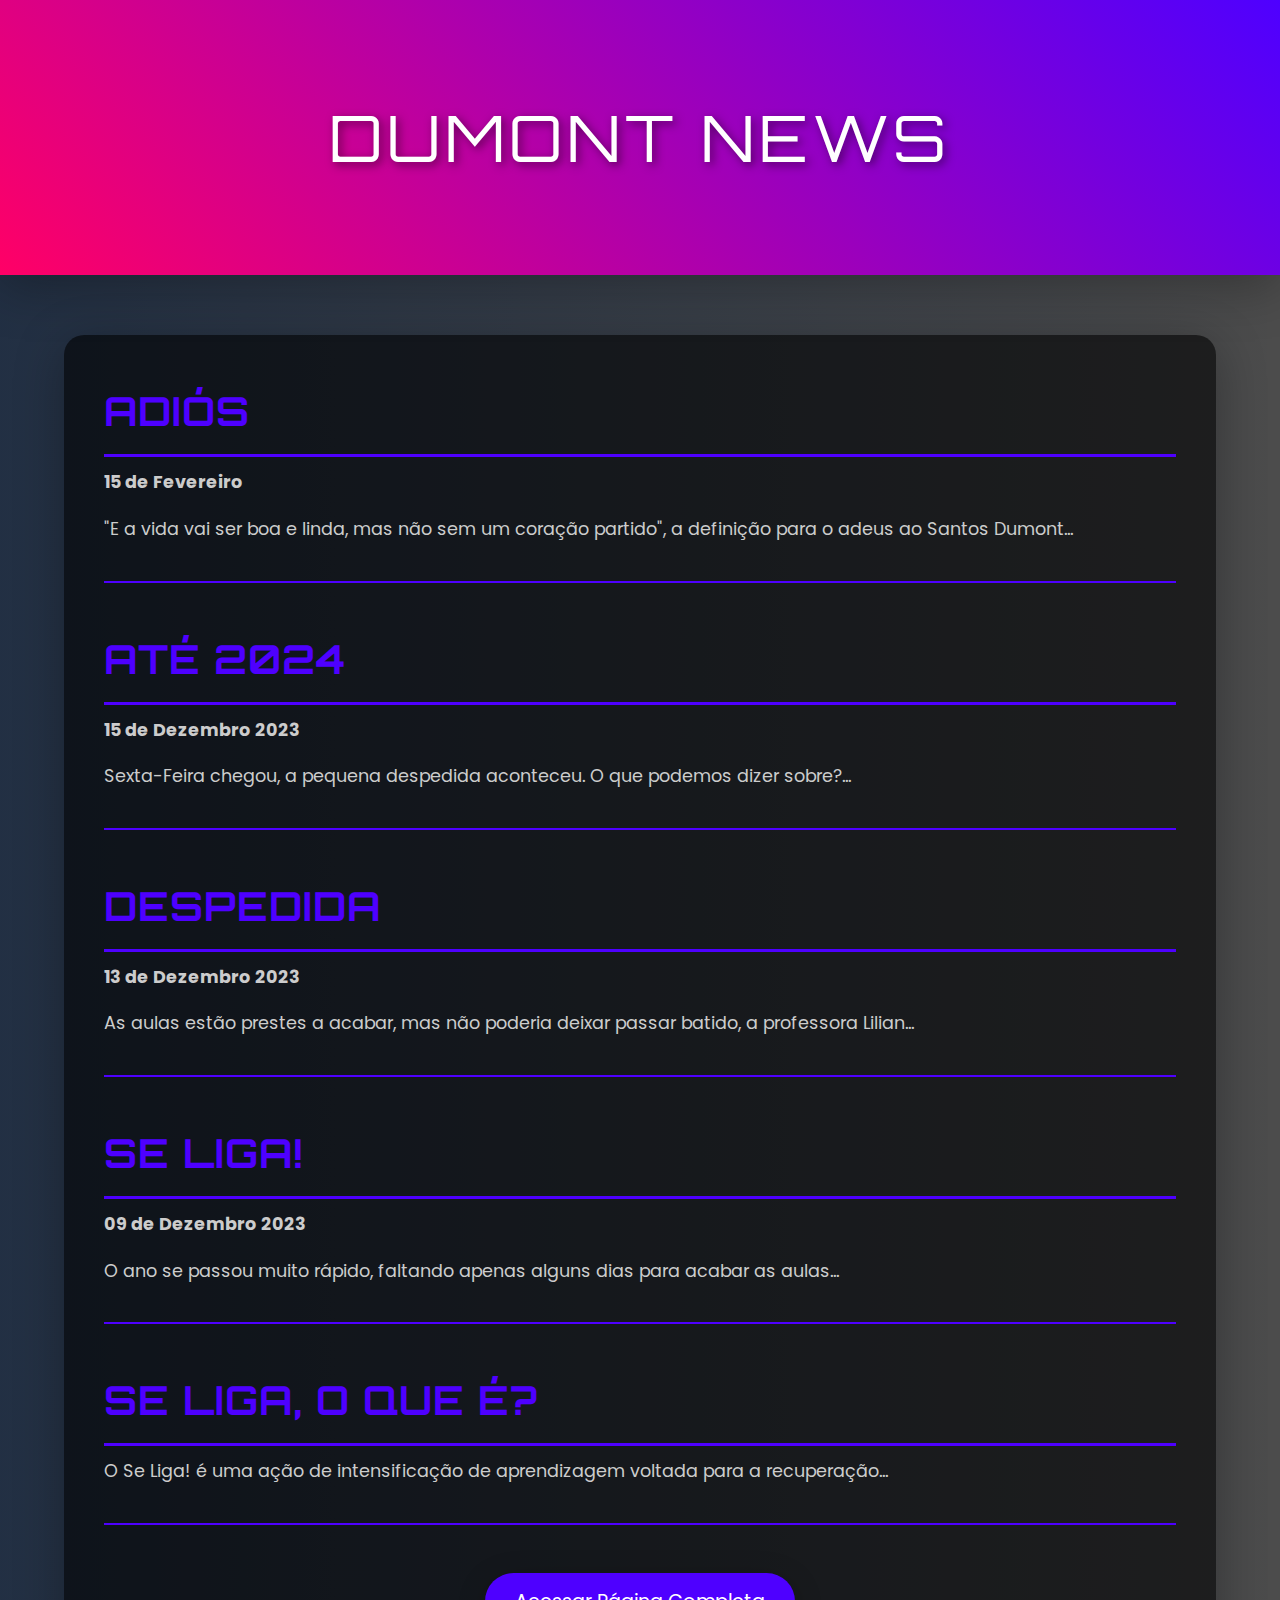
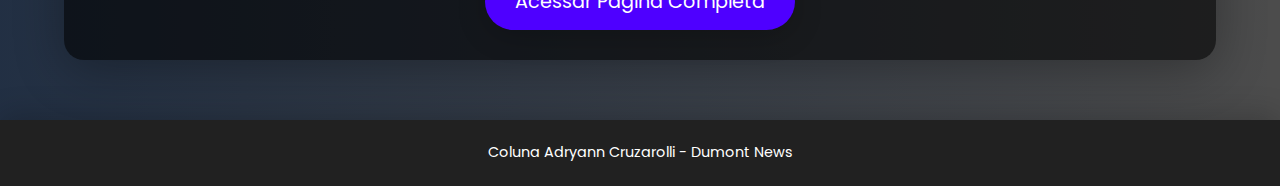
==== commit 3b1e036b: "a" ====
--- a/index.html
+++ b/index.html
@@ -172,10 +172,7 @@
     </div>
 
     <!-- Barra de navegação -->
-    <nav>
-        <a href="pagina.html">Ir para Página</a>
-    </nav>
-
+   
     <!-- Container principal -->
     <div class="container">
 
